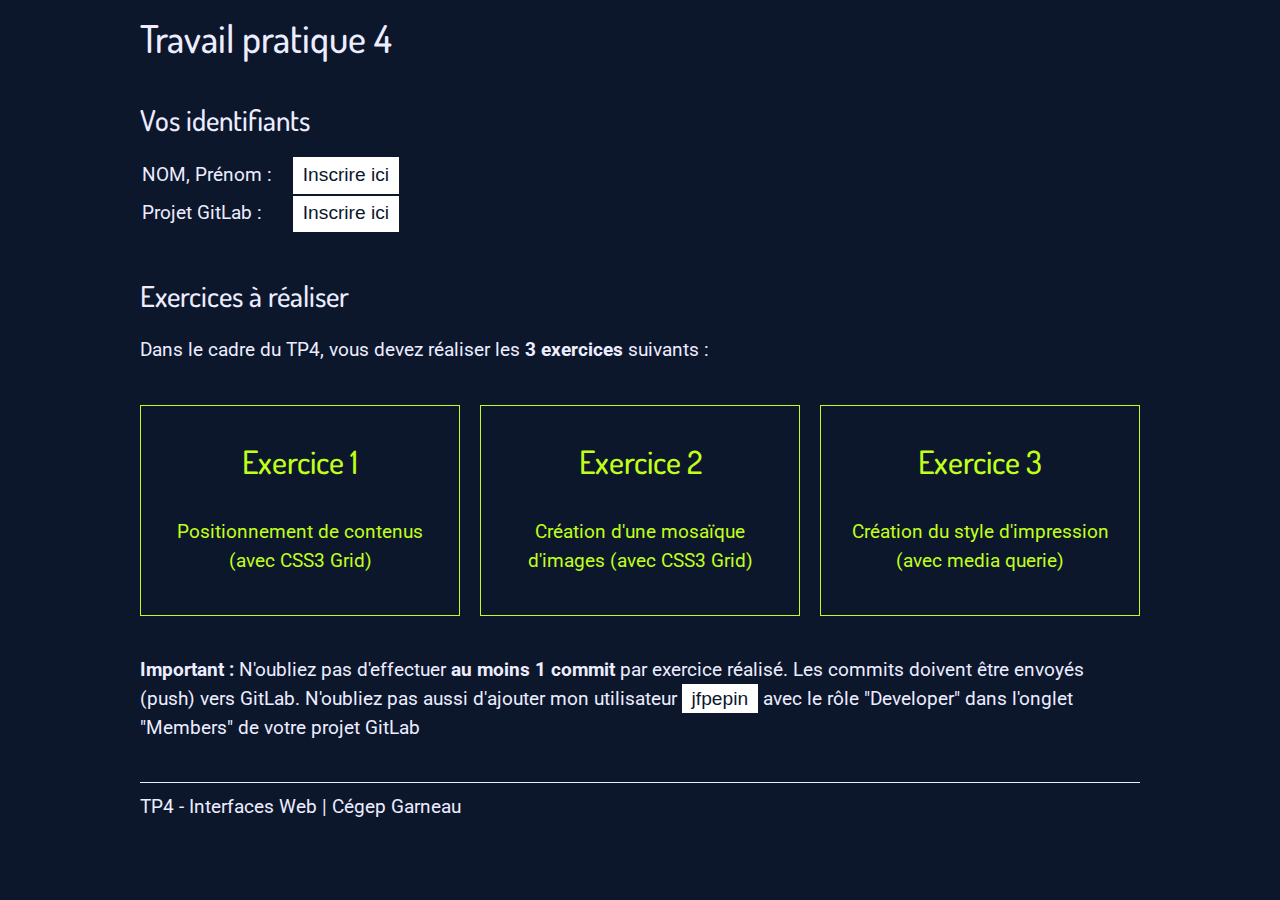
==== tp4-site-git/index.html @ 9afc836f "Ajout des fichiers de bases" ====
<!DOCTYPE html>

<html lang="fr">

<head>
	<meta charset="utf-8" />
	<title>TP4-Git-Grid</title>
	<meta name="description" content="Travail pratique 4 : Utilisation de Grid et Git">
	<meta name="viewport" content="width=device-width, initial-scale=1">

	<link rel="stylesheet" href="css/normalize.css">
	<link rel="stylesheet" href="css/styles.css">
</head>

<body>
	<header>
		<div class="container">
			<h1 class="logo">Travail pratique 4</h1>
		</div>
	</header>

	<main class="container">
		<section id="identifiants">
			<h2>Vos identifiants</h2>
			<table>
				<tr>
					<th>NOM, Prénom :</th>
					<td>Inscrire ici</td>
				</tr>
				<tr>
					<th>Projet GitLab :</th>
					<td>Inscrire ici</td>
				</tr>
			</table>
		</section>

		<section id="exercices">
			<h2>Exercices à réaliser</h2>
			<p>Dans le cadre du TP4, vous devez réaliser les <strong>3 exercices</strong> suivants :</p>
			<nav class="nav-exercices">
				<ul>
					<li>
						<a href="exercice1.html">
							<h3>Exercice 1</h3>
							<p>Positionnement de contenus (avec CSS3 Grid)</p>
						</a>
					</li>
					<li>
						<a href="exercice2.html">
							<h3>Exercice 2</h3>
							<p>Création d'une mosaïque d'images (avec CSS3 Grid)</p>
						</a>
					</li>
					<li>
						<a href="exercice3.html">
							<h3>Exercice 3</h3>
							<p>Création du style d'impression (avec media querie)</p>
						</a>
					</li>
				</ul>
			</nav>
			<p> <strong>Important :</strong> N'oubliez pas d'effectuer <strong>au moins 1 commit</strong> par exercice réalisé. Les commits doivent être envoyés
				(push) vers GitLab. N'oubliez pas aussi d'ajouter mon utilisateur <span>jfpepin</span> avec le rôle "Developer" dans l'onglet "Members" de votre projet GitLab</p>
		</section>

	</main>

	<footer>
		<p class="container border-top">TP4 - Interfaces Web | Cégep Garneau</p>
	</footer>

</body>

</html>
---- tp4-site-git/css/styles.css ----
@import url("https://fonts.googleapis.com/css2?family=Dosis:wght@500&family=Roboto&display=swap");

/* -------------------------------- */
/* ----------- GÉNÉRAL ------------ */
/* -------------------------------- */

* {
	box-sizing: border-box;
}

.container {
	width: 90%;
	max-width: 1000px;
	margin: 0 auto;
}

.flex{
	display: flex;
	align-items: flex-start;
}
.flex img{
	margin-left: 30px ;
}

section{
	padding: 20px 0;
	clear: both;
}

img {
	max-width: 100%;
}

.fr{
	float: right;
	margin: 20px;
	text-align: center;
	font-size: 0.8rem;
}

.border-top {
	border-top: 1px solid;
}

/* Typographie */

body {
	font-family: "Roboto", sans-serif;
	color: #ecedff;
	line-height: 1.5;
	background-color: #0c172c;
	font-size: 1.2rem;
}

h1,
h2,
h3,
h4,
h5,
h6 {
	font-family: "Dosis", sans-serif;
	font-weight: 500;
}
h1, h2 {
	margin: 0 0 0.5em 0;
}
h3{
	font-size: 2rem;
}
a {
	color: #c1ff1b;
}
a:hover {
	opacity: 0.9;
}

.btn {
	display: inline-flex;
	text-decoration: none;
	border: 1px solid;
	transition: margin 0.3s;
	padding: 0.5em 1em;
	text-align: center;
	align-items: center;
}
.btn img {
	margin-right: 0.5em;
}
.btn:hover {
	margin-left: 0.5rem;
}

table {
	text-align: left;
}
th {
	font-weight: 400;
	padding: 0.2em 1em 0.2em 0;
}
td, span {
	font-family: 'Lucida Console', 'Lucida Sans Regular', 'Lucida Grande', 'Lucida Sans Unicode', Geneva, Verdana, sans-serif;
	background-color: #fff;
	color: #0c172c;
	padding: 0.2em 0.5em;
}

.list-check{
	list-style-type: square;
}
.list-check li{
	margin-bottom: 0.5em;
}

/* -------------------------------------- */
/* ------- HEADER / NAV / FOOTER -------- */
/* -------------------------------------- */

header h1{
	margin-bottom: 0;
}
header, footer p {
	padding: 10px 0;
}


.nav-exercices ul {
	padding: 0;
	display: flex;
	justify-content: space-between;
	list-style-type: none;
	margin: 40px 0;
}
.nav-exercices li {
	width: 32%;
}
.nav-exercices a {
	display: block;
	text-align: center;
	border: 1px solid;
	text-decoration: none;
	transition: transform 0.1s;
	min-height: 100%;
	padding: 0 30px 20px;
}
.nav-exercices a:hover {
	background-color: #c2ff1b28;
	transform: scale(1.1);
	transition: all 0.2s;
}

/* --------------------------- */
/* ------- EXERCICE 1 -------- */
/* --------------------------- */


/* --------------------------- */
/* ------- EXERCICE 2 -------- */
/* --------------------------- */


/* --------------------------- */
/* ------- EXERCICE 3 -------- */
/* --------------------------- */

@media print {

}
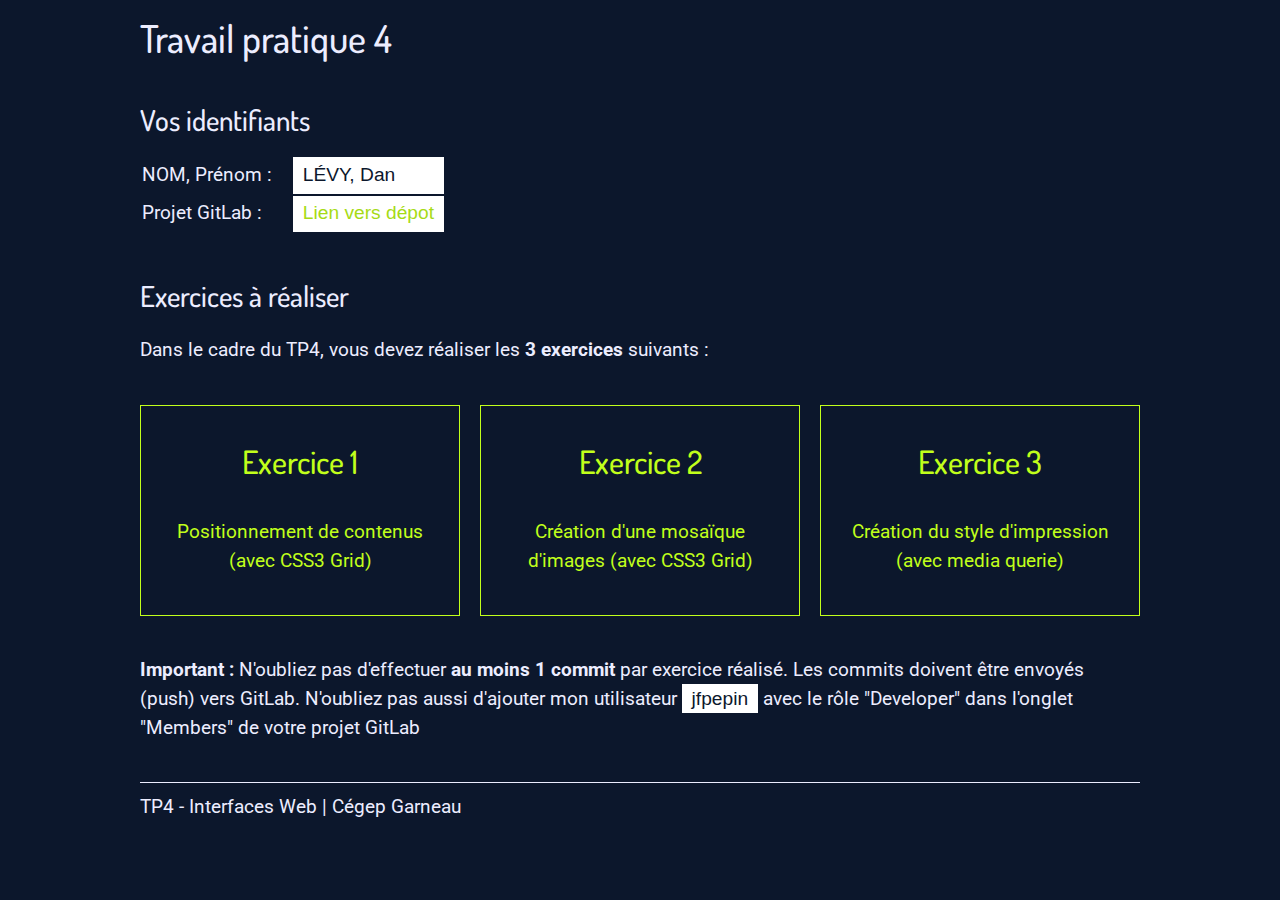
==== commit 6f52ea44: "Modification de la page d'accueil" ====
--- a/tp4-site-git/index.html
+++ b/tp4-site-git/index.html
@@ -25,11 +25,11 @@
 			<table>
 				<tr>
 					<th>NOM, Prénom :</th>
-					<td>Inscrire ici</td>
+					<td>LÉVY, Dan</td>
 				</tr>
 				<tr>
 					<th>Projet GitLab :</th>
-					<td>Inscrire ici</td>
+					<td><a href="https://gitlab.com/levydanqc/tp4-exercices" class="gitlab_link">Lien vers dépot</a></td>
 				</tr>
 			</table>
 		</section>
--- a/tp4-site-git/css/styles.css
+++ b/tp4-site-git/css/styles.css
@@ -122,6 +122,14 @@
 	padding: 10px 0;
 }
 
+.gitlab_link {
+	color: #a6db15;
+	text-decoration: none;
+}
+.gitlab_link:hover {
+	color: #81aa11;
+	text-decoration: underline;
+}
 
 .nav-exercices ul {
 	padding: 0;
